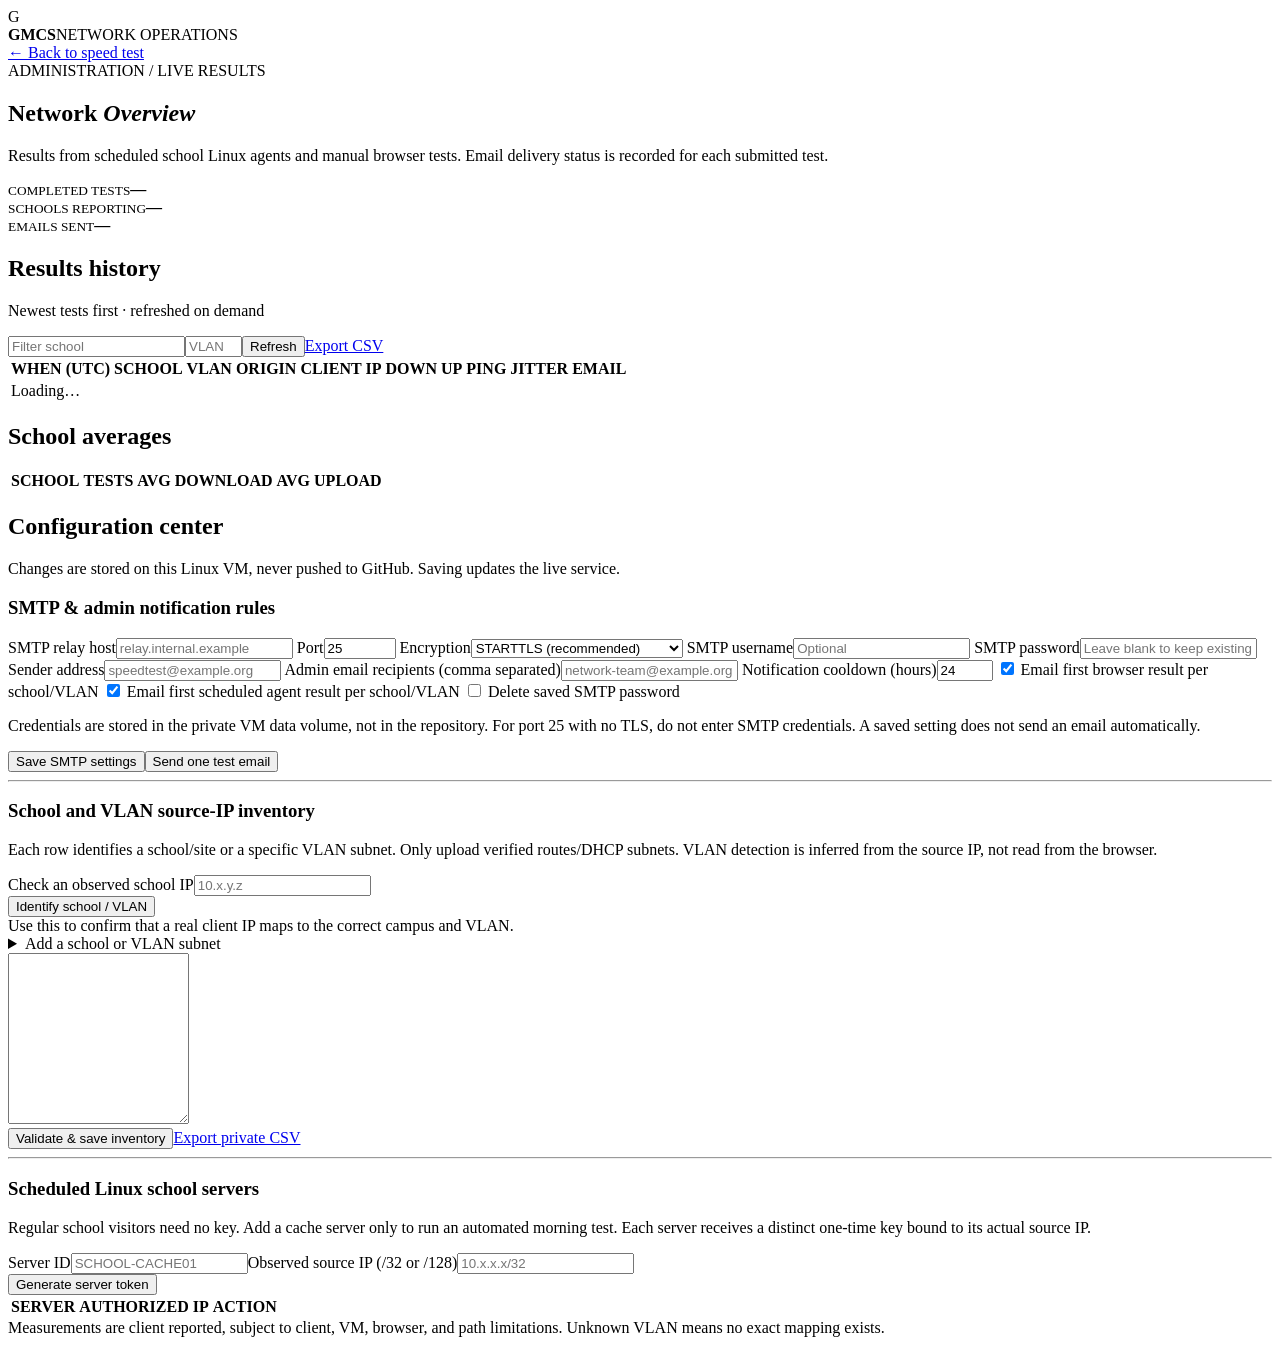
==== app/static/admin.html @ 9af1776b "Release GMCS speed test v4 with Nginx 1.30.6 TLS proxy and mDNS host audits" ====
<!doctype html><html lang="en"><head><meta charset="utf-8"><meta name="viewport" content="width=device-width,initial-scale=1">
<title>Admin | GMCS Inside Speed Test</title><link rel="stylesheet" href="/static/style.css"></head>
<body><main class="shell admin-shell"><header class="topbar"><div class="brand"><div class="mark">G</div><div><strong>GMCS</strong><span>NETWORK OPERATIONS</span></div></div><a href="/" class="quiet-link">← Back to speed test</a></header>
<section class="hero"><div class="eyebrow">ADMINISTRATION / LIVE RESULTS</div><h1>Network <em>Overview</em></h1><p>Results from scheduled school Linux agents and manual browser tests. Email delivery status is recorded for each submitted test.</p></section>
<section class="stats"><div class="panel stat"><small>COMPLETED TESTS</small><strong id="total-tests">—</strong></div><div class="panel stat"><small>SCHOOLS REPORTING</small><strong id="school-count">—</strong></div><div class="panel stat"><small>EMAILS SENT</small><strong id="emails-sent">—</strong></div></section>
<section class="panel table-panel"><div class="section-head"><div><h2>Results history</h2><p>Newest tests first · refreshed on demand</p></div><div class="actions"><input id="school-filter" placeholder="Filter school" aria-label="Filter school"><input id="vlan-filter" placeholder="VLAN" aria-label="Filter VLAN" size="5"><button id="refresh" class="secondary-btn">Refresh</button><a href="/api/admin/export.csv" class="secondary-btn">Export CSV</a></div></div>
<div class="table-scroll"><table><thead><tr><th>WHEN (UTC)</th><th>SCHOOL</th><th>VLAN</th><th>ORIGIN</th><th>CLIENT IP</th><th>DOWN</th><th>UP</th><th>PING</th><th>JITTER</th><th>EMAIL</th></tr></thead><tbody id="rows"><tr><td colspan="10">Loading…</td></tr></tbody></table></div>
<div class="caption" id="admin-status"></div></section>
<section class="panel table-panel"><h2>School averages</h2><div class="table-scroll"><table><thead><tr><th>SCHOOL</th><th>TESTS</th><th>AVG DOWNLOAD</th><th>AVG UPLOAD</th></tr></thead><tbody id="schools"></tbody></table></div></section>
<section class="panel table-panel config-area" id="config-area">
  <div class="section-head"><div><h2>Configuration center</h2><p>Changes are stored on this Linux VM, never pushed to GitHub. Saving updates the live service.</p></div></div>
  <h3>SMTP &amp; admin notification rules</h3>
  <div class="form-grid">
    <label>SMTP relay host<input id="smtp-host" maxlength="253" autocomplete="off" placeholder="relay.internal.example"></label>
    <label>Port<input id="smtp-port" type="number" min="1" max="65535" value="25"></label>
    <label>Encryption<select id="smtp-tls"><option value="starttls">STARTTLS (recommended)</option><option value="ssl">Implicit TLS</option><option value="none">None (trusted private relay only)</option></select></label>
    <label>SMTP username<input id="smtp-user" autocomplete="off" placeholder="Optional"></label>
    <label>SMTP password<input id="smtp-pass" type="password" autocomplete="new-password" placeholder="Leave blank to keep existing"></label>
    <label>Sender address<input id="smtp-from" type="email" placeholder="speedtest@example.org"></label>
    <label class="full-width">Admin email recipients (comma separated)<input id="smtp-to" placeholder="network-team@example.org"></label>
    <label>Notification cooldown (hours)<input id="smtp-hours" type="number" min="1" max="168" step="1" value="24"></label>
    <label class="checkbox-label"><input id="smtp-browser" type="checkbox" checked> Email first browser result per school/VLAN</label>
    <label class="checkbox-label"><input id="smtp-agent" type="checkbox" checked> Email first scheduled agent result per school/VLAN</label>
    <label class="checkbox-label"><input id="smtp-clear-pass" type="checkbox"> Delete saved SMTP password</label>
  </div>
  <p class="caption">Credentials are stored in the private VM data volume, not in the repository. For port 25 with no TLS, do not enter SMTP credentials. A saved setting does not send an email automatically.</p>
  <div class="actions"><button id="save-smtp" class="secondary-btn" type="button">Save SMTP settings</button><button id="test-smtp" class="secondary-btn" type="button">Send one test email</button></div>
  <div id="smtp-status" class="caption" role="status"></div>
  <hr>
  <h3>School and VLAN source-IP inventory</h3>
  <p>Each row identifies a school/site or a specific VLAN subnet. Only upload verified routes/DHCP subnets. VLAN detection is inferred from the source IP, not read from the browser.</p>
  <div class="form-grid">
    <label>Check an observed school IP<input id="lookup-ip" placeholder="10.x.y.z" autocomplete="off"></label>
    <div class="actions action-bottom"><button id="lookup-btn" class="secondary-btn" type="button">Identify school / VLAN</button></div>
  </div>
  <div id="lookup-result" class="caption" role="status">Use this to confirm that a real client IP maps to the correct campus and VLAN.</div>
  <details class="inventory-helper"><summary>Add a school or VLAN subnet</summary>
    <p class="caption">This adds a row to the CSV editor only. Select “Validate &amp; save inventory” afterwards to activate it.</p>
    <div class="form-grid">
      <label>Entry type<select id="mapping-scope"><option value="vlan">VLAN subnet</option><option value="school">School-wide fallback</option></select></label>
      <label>School / site code<input id="mapping-school" maxlength="100" placeholder="LNE"></label>
      <label>VLAN ID (only for VLAN subnet)<input id="mapping-vlan" type="number" min="1" max="4094" placeholder="48"></label>
      <label>Exact CIDR<input id="mapping-cidr" maxlength="49" placeholder="10.x.y.0/24"></label>
      <label>Network label<input id="mapping-label" maxlength="200" placeholder="Staff"></label>
    </div>
    <button id="append-mapping" type="button" class="secondary-btn">Add row to editor</button>
    <div id="append-mapping-status" class="caption" role="status"></div>
  </details>
  <textarea id="network-csv" rows="11" spellcheck="false" aria-label="Private school VLAN CSV inventory"></textarea>
  <div class="actions"><button id="save-networks" class="secondary-btn" type="button">Validate &amp; save inventory</button><a href="/api/admin/config/networks.csv" class="secondary-btn">Export private CSV</a></div>
  <div id="network-status" class="caption" role="status"></div>
  <hr>
  <h3>Scheduled Linux school servers</h3>
  <p>Regular school visitors need no key. Add a cache server only to run an automated morning test. Each server receives a distinct one-time key bound to its actual source IP.</p>
  <div class="form-grid"><label>Server ID<input id="agent-id" placeholder="SCHOOL-CACHE01" maxlength="64"></label><label>Observed source IP (/32 or /128)<input id="agent-cidr" placeholder="10.x.x.x/32"></label></div>
  <div class="actions"><button id="add-agent" class="secondary-btn" type="button">Generate server token</button></div>
  <div id="agent-secret-box" class="agent-secret-box" hidden><strong>Copy now — this token is shown only once.</strong><textarea id="agent-secret" rows="3" readonly></textarea><button id="copy-agent" class="secondary-btn" type="button">Copy token</button></div>
  <div id="agents-status" class="caption" role="status"></div>
  <div class="table-scroll"><table><thead><tr><th>SERVER</th><th>AUTHORIZED IP</th><th>ACTION</th></tr></thead><tbody id="agents-list"></tbody></table></div>
</section>
<footer>Measurements are client reported, subject to client, VM, browser, and path limitations. Unknown VLAN means no exact mapping exists.</footer>
</main><script src="/static/admin.js" defer></script></body></html>
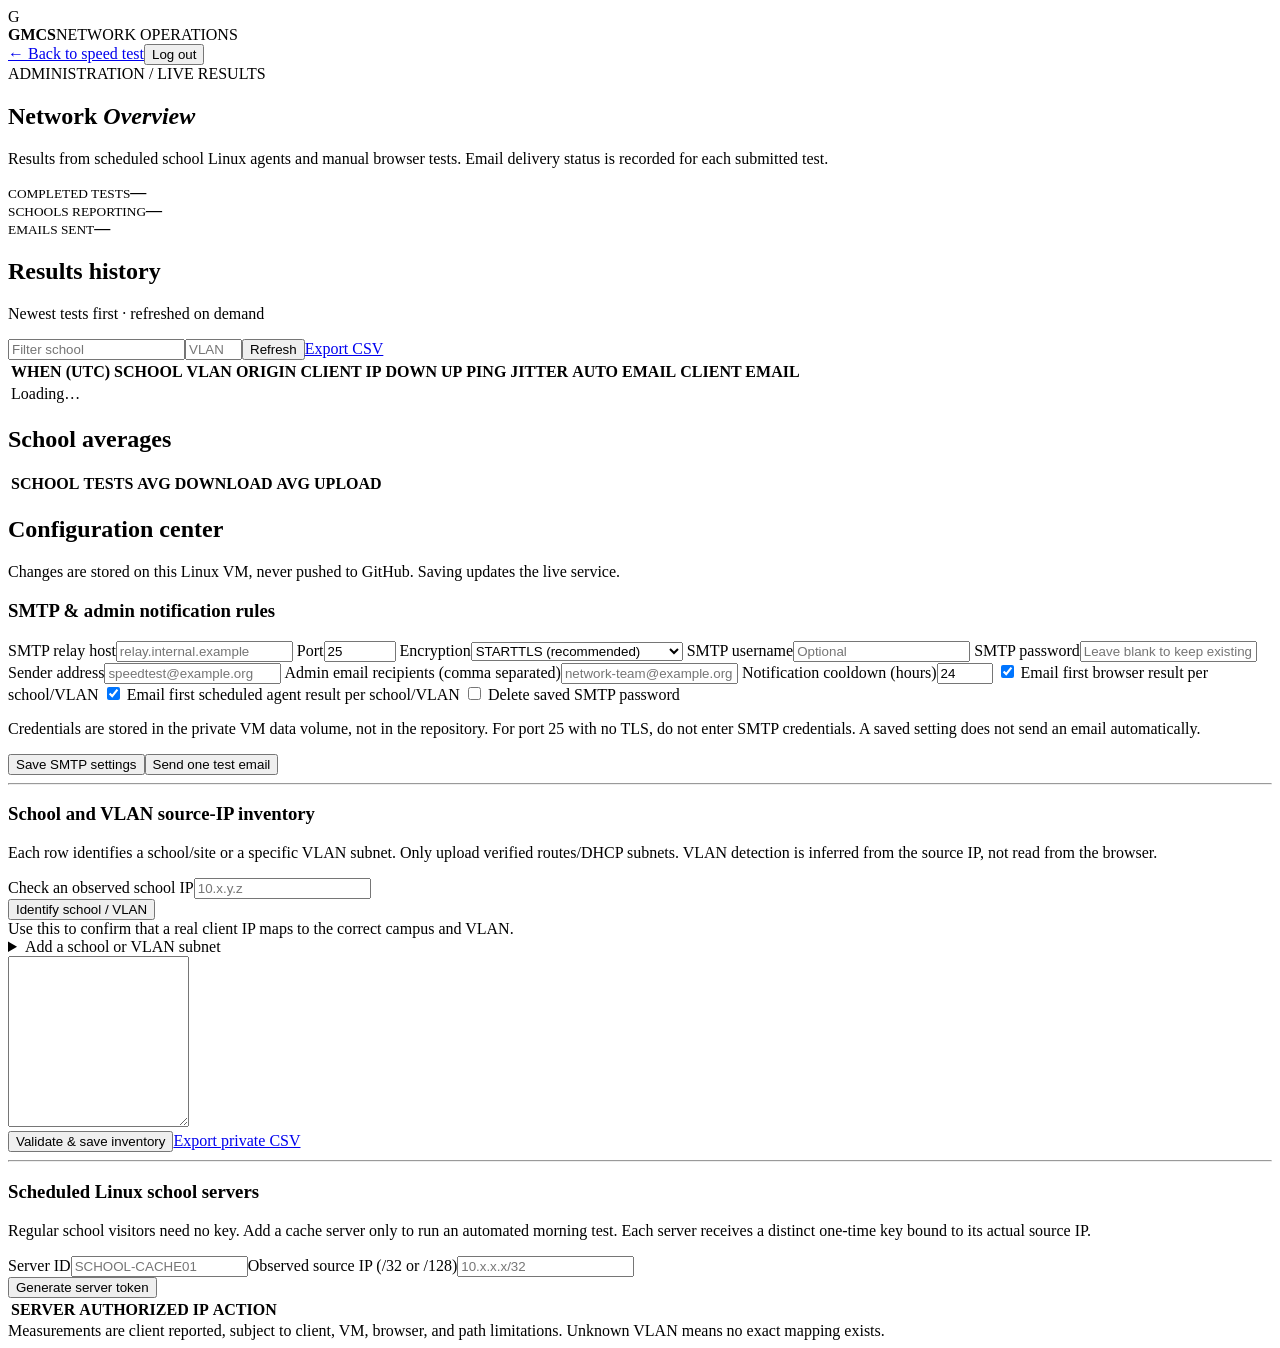
==== commit a6625a13: "feat: GMCS speed-test v5 admin sessions, logout and client email; safe production upgrade" ====
--- a/app/static/admin.html
+++ b/app/static/admin.html
@@ -1,10 +1,10 @@
 <!doctype html><html lang="en"><head><meta charset="utf-8"><meta name="viewport" content="width=device-width,initial-scale=1">
 <title>Admin | GMCS Inside Speed Test</title><link rel="stylesheet" href="/static/style.css"></head>
-<body><main class="shell admin-shell"><header class="topbar"><div class="brand"><div class="mark">G</div><div><strong>GMCS</strong><span>NETWORK OPERATIONS</span></div></div><a href="/" class="quiet-link">← Back to speed test</a></header>
+<body><main class="shell admin-shell"><header class="topbar"><div class="brand"><div class="mark">G</div><div><strong>GMCS</strong><span>NETWORK OPERATIONS</span></div></div><div class="admin-actions"><a href="/" class="quiet-link">← Back to speed test</a><button id="logout" type="button" class="secondary-btn">Log out</button></div></header>
 <section class="hero"><div class="eyebrow">ADMINISTRATION / LIVE RESULTS</div><h1>Network <em>Overview</em></h1><p>Results from scheduled school Linux agents and manual browser tests. Email delivery status is recorded for each submitted test.</p></section>
 <section class="stats"><div class="panel stat"><small>COMPLETED TESTS</small><strong id="total-tests">—</strong></div><div class="panel stat"><small>SCHOOLS REPORTING</small><strong id="school-count">—</strong></div><div class="panel stat"><small>EMAILS SENT</small><strong id="emails-sent">—</strong></div></section>
 <section class="panel table-panel"><div class="section-head"><div><h2>Results history</h2><p>Newest tests first · refreshed on demand</p></div><div class="actions"><input id="school-filter" placeholder="Filter school" aria-label="Filter school"><input id="vlan-filter" placeholder="VLAN" aria-label="Filter VLAN" size="5"><button id="refresh" class="secondary-btn">Refresh</button><a href="/api/admin/export.csv" class="secondary-btn">Export CSV</a></div></div>
-<div class="table-scroll"><table><thead><tr><th>WHEN (UTC)</th><th>SCHOOL</th><th>VLAN</th><th>ORIGIN</th><th>CLIENT IP</th><th>DOWN</th><th>UP</th><th>PING</th><th>JITTER</th><th>EMAIL</th></tr></thead><tbody id="rows"><tr><td colspan="10">Loading…</td></tr></tbody></table></div>
+<div class="table-scroll"><table><thead><tr><th>WHEN (UTC)</th><th>SCHOOL</th><th>VLAN</th><th>ORIGIN</th><th>CLIENT IP</th><th>DOWN</th><th>UP</th><th>PING</th><th>JITTER</th><th>AUTO EMAIL</th><th>CLIENT EMAIL</th></tr></thead><tbody id="rows"><tr><td colspan="11">Loading…</td></tr></tbody></table></div>
 <div class="caption" id="admin-status"></div></section>
 <section class="panel table-panel"><h2>School averages</h2><div class="table-scroll"><table><thead><tr><th>SCHOOL</th><th>TESTS</th><th>AVG DOWNLOAD</th><th>AVG UPLOAD</th></tr></thead><tbody id="schools"></tbody></table></div></section>
 <section class="panel table-panel config-area" id="config-area">
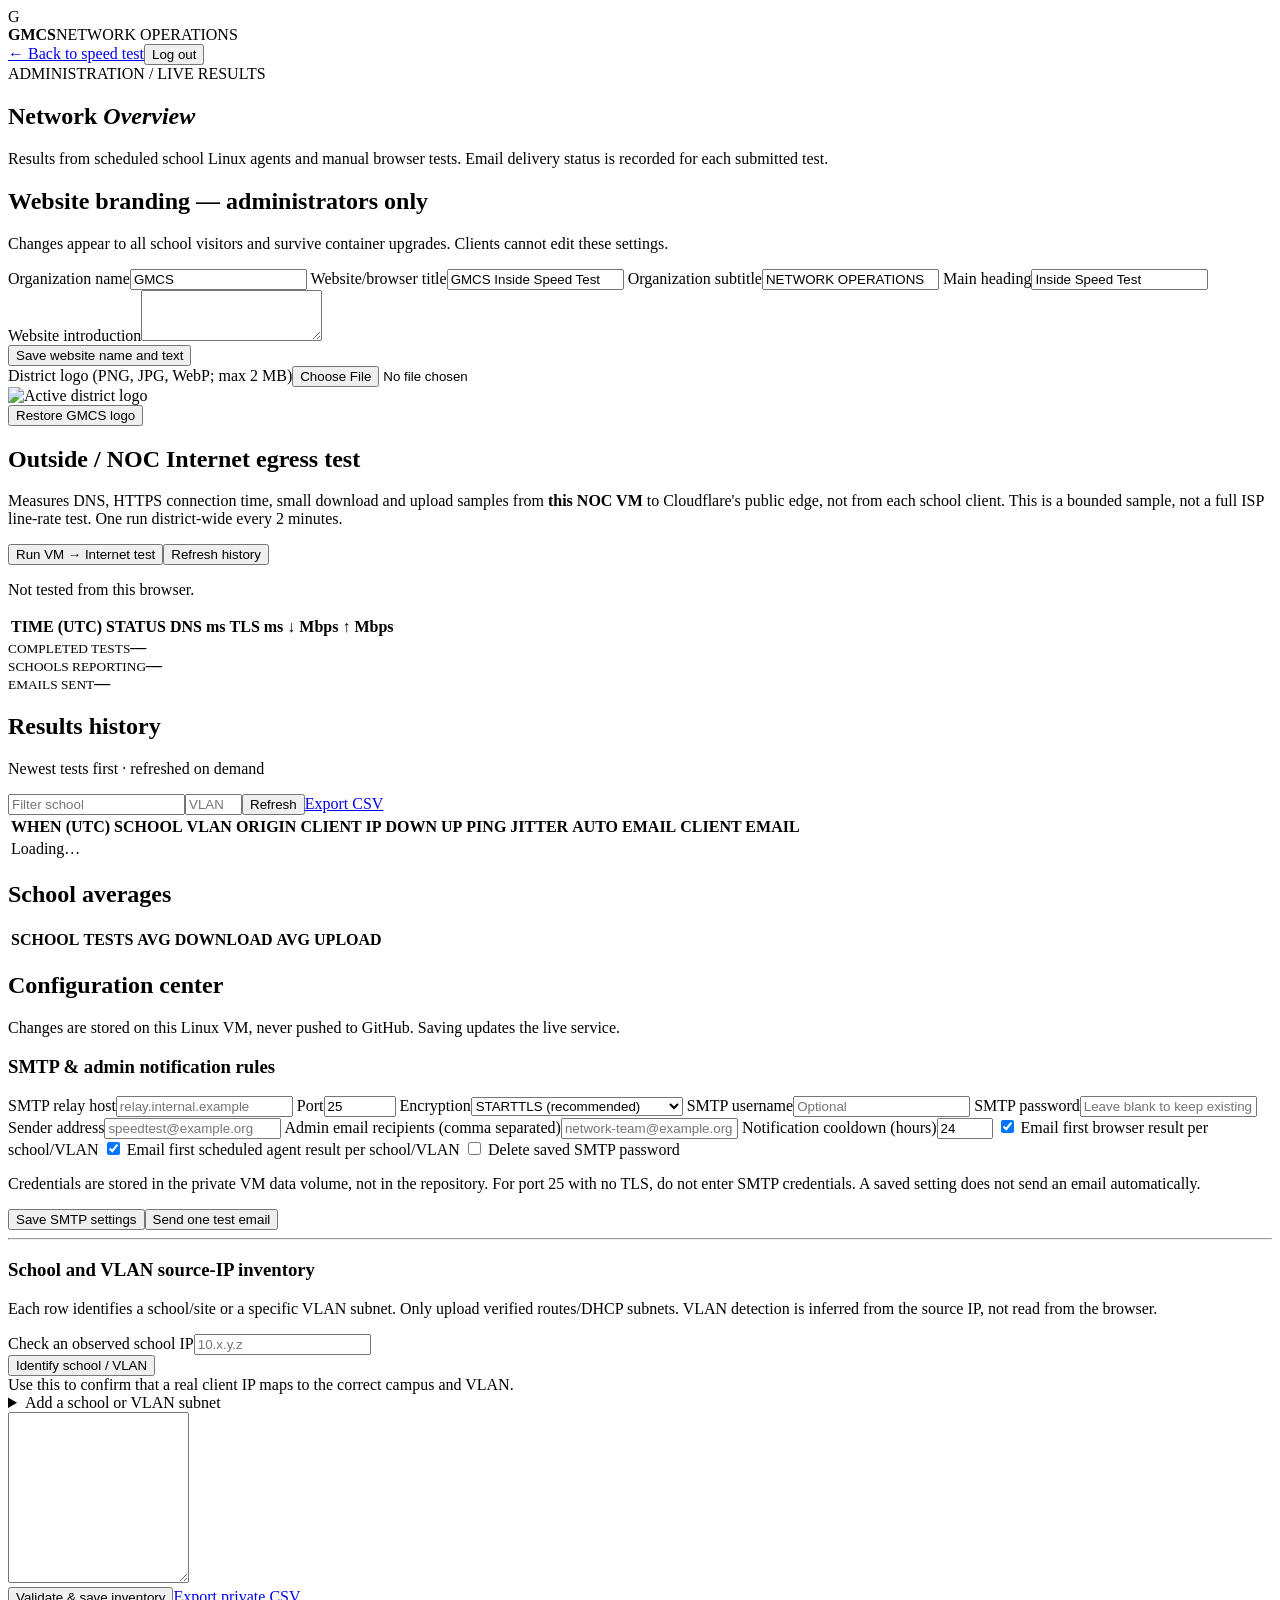
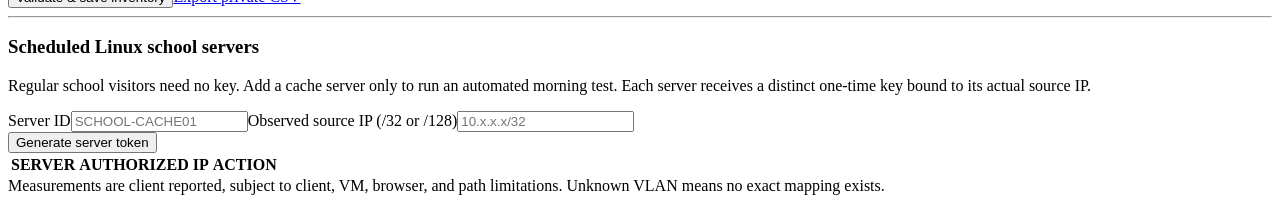
==== commit 5803e128: "feat: admin-only shared branding, device Internet comparison and NOC egress diagnostics" ====
--- a/app/static/admin.html
+++ b/app/static/admin.html
@@ -2,6 +2,25 @@
 <title>Admin | GMCS Inside Speed Test</title><link rel="stylesheet" href="/static/style.css"></head>
 <body><main class="shell admin-shell"><header class="topbar"><div class="brand"><div class="mark">G</div><div><strong>GMCS</strong><span>NETWORK OPERATIONS</span></div></div><div class="admin-actions"><a href="/" class="quiet-link">← Back to speed test</a><button id="logout" type="button" class="secondary-btn">Log out</button></div></header>
 <section class="hero"><div class="eyebrow">ADMINISTRATION / LIVE RESULTS</div><h1>Network <em>Overview</em></h1><p>Results from scheduled school Linux agents and manual browser tests. Email delivery status is recorded for each submitted test.</p></section>
+<section class="panel branding-admin" aria-label="Admin only website personalization">
+  <h2>Website branding — administrators only</h2><p>Changes appear to all school visitors and survive container upgrades. Clients cannot edit these settings.</p>
+  <div class="form-grid"><label>Organization name<input id="brand-org" maxlength="60" value="GMCS"></label>
+  <label>Website/browser title<input id="brand-site" maxlength="90" value="GMCS Inside Speed Test"></label>
+  <label>Organization subtitle<input id="brand-tagline" maxlength="80" value="NETWORK OPERATIONS"></label>
+  <label>Main heading<input id="brand-heading" maxlength="90" value="Inside Speed Test"></label></div>
+  <label>Website introduction<textarea id="brand-description" rows="3" maxlength="320"></textarea></label>
+  <div class="actions"><button id="brand-save" class="secondary-btn" type="button">Save website name and text</button></div>
+  <div class="form-grid"><label>District logo (PNG, JPG, WebP; max 2 MB)<input id="brand-upload" type="file" accept="image/png,image/jpeg,image/webp"></label>
+  <div><img id="brand-preview" src="/api/branding/logo" alt="Active district logo" class="brand-preview"><div class="actions"><button id="brand-reset" class="secondary-btn" type="button">Restore GMCS logo</button></div></div></div>
+  <p class="caption" id="branding-status" role="status"></p>
+</section>
+<section class="panel" aria-label="NOC Internet egress diagnostics">
+  <h2>Outside / NOC Internet egress test</h2>
+  <p>Measures DNS, HTTPS connection time, small download and upload samples from <strong>this NOC VM</strong> to Cloudflare's public edge, not from each school client. This is a bounded sample, not a full ISP line-rate test. One run district-wide every 2 minutes.</p>
+  <div class="actions"><button id="egress-run" class="secondary-btn" type="button">Run VM → Internet test</button><button id="egress-refresh" class="secondary-btn" type="button">Refresh history</button></div>
+  <p id="egress-result" class="caption" role="status">Not tested from this browser.</p>
+  <div class="table-scroll"><table><thead><tr><th>TIME (UTC)</th><th>STATUS</th><th>DNS ms</th><th>TLS ms</th><th>↓ Mbps</th><th>↑ Mbps</th></tr></thead><tbody id="egress-rows"></tbody></table></div>
+</section>
 <section class="stats"><div class="panel stat"><small>COMPLETED TESTS</small><strong id="total-tests">—</strong></div><div class="panel stat"><small>SCHOOLS REPORTING</small><strong id="school-count">—</strong></div><div class="panel stat"><small>EMAILS SENT</small><strong id="emails-sent">—</strong></div></section>
 <section class="panel table-panel"><div class="section-head"><div><h2>Results history</h2><p>Newest tests first · refreshed on demand</p></div><div class="actions"><input id="school-filter" placeholder="Filter school" aria-label="Filter school"><input id="vlan-filter" placeholder="VLAN" aria-label="Filter VLAN" size="5"><button id="refresh" class="secondary-btn">Refresh</button><a href="/api/admin/export.csv" class="secondary-btn">Export CSV</a></div></div>
 <div class="table-scroll"><table><thead><tr><th>WHEN (UTC)</th><th>SCHOOL</th><th>VLAN</th><th>ORIGIN</th><th>CLIENT IP</th><th>DOWN</th><th>UP</th><th>PING</th><th>JITTER</th><th>AUTO EMAIL</th><th>CLIENT EMAIL</th></tr></thead><tbody id="rows"><tr><td colspan="11">Loading…</td></tr></tbody></table></div>
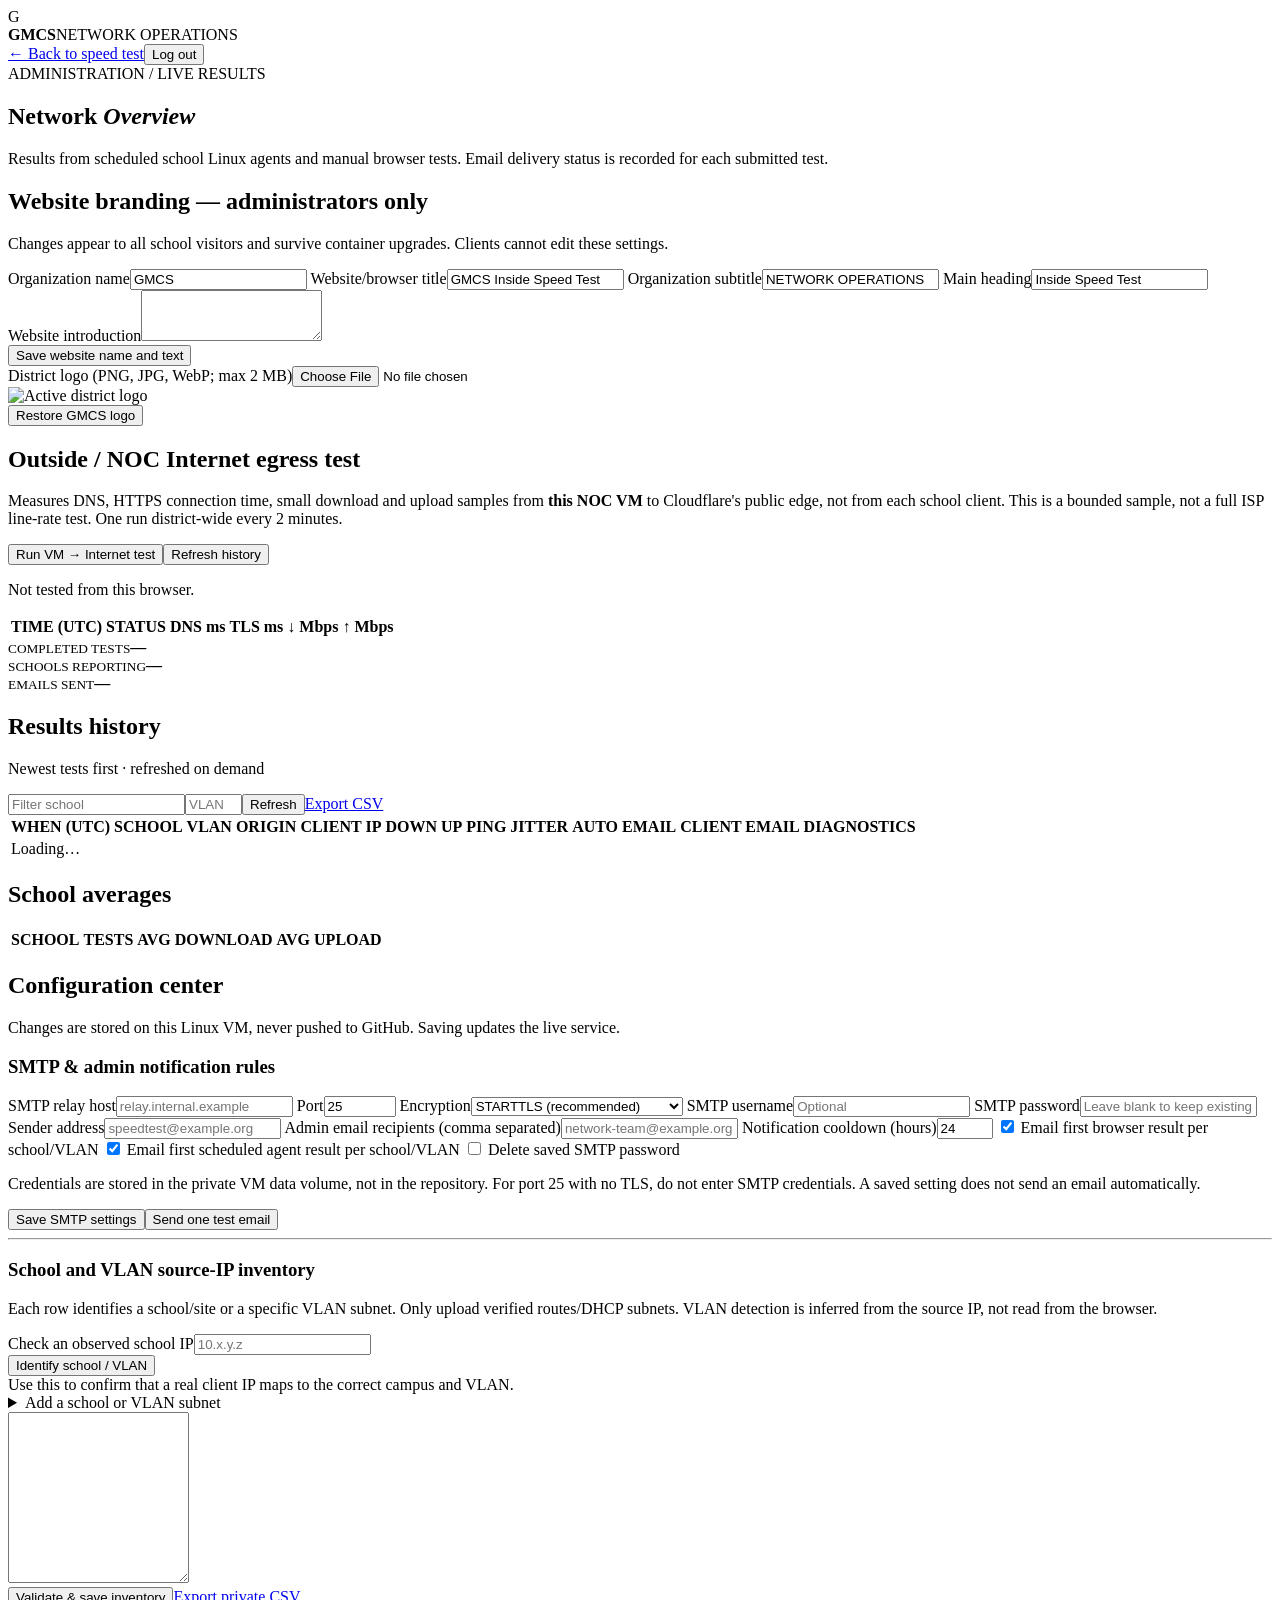
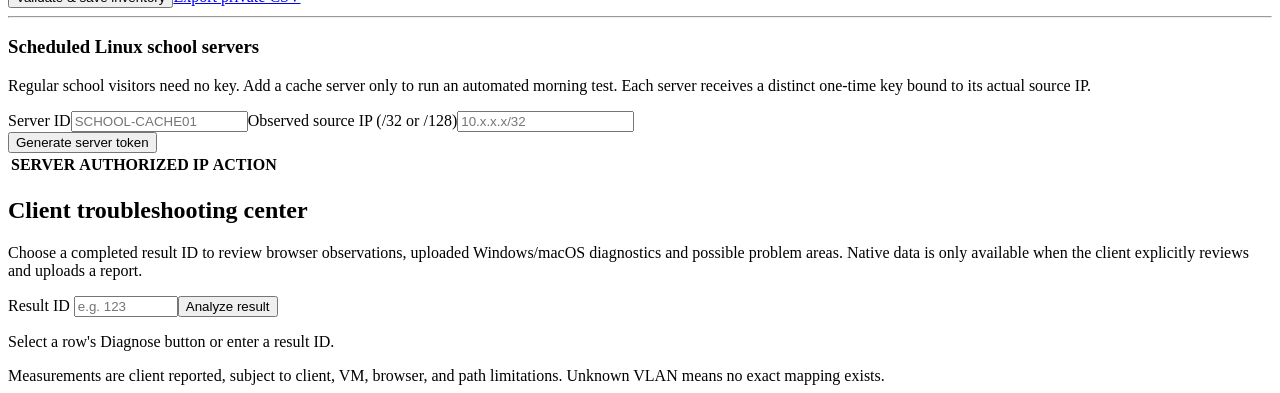
==== commit 2467ddfc: "feat: consent-based client network diagnostics and admin per-result triage" ====
--- a/app/static/admin.html
+++ b/app/static/admin.html
@@ -23,7 +23,7 @@
 </section>
 <section class="stats"><div class="panel stat"><small>COMPLETED TESTS</small><strong id="total-tests">—</strong></div><div class="panel stat"><small>SCHOOLS REPORTING</small><strong id="school-count">—</strong></div><div class="panel stat"><small>EMAILS SENT</small><strong id="emails-sent">—</strong></div></section>
 <section class="panel table-panel"><div class="section-head"><div><h2>Results history</h2><p>Newest tests first · refreshed on demand</p></div><div class="actions"><input id="school-filter" placeholder="Filter school" aria-label="Filter school"><input id="vlan-filter" placeholder="VLAN" aria-label="Filter VLAN" size="5"><button id="refresh" class="secondary-btn">Refresh</button><a href="/api/admin/export.csv" class="secondary-btn">Export CSV</a></div></div>
-<div class="table-scroll"><table><thead><tr><th>WHEN (UTC)</th><th>SCHOOL</th><th>VLAN</th><th>ORIGIN</th><th>CLIENT IP</th><th>DOWN</th><th>UP</th><th>PING</th><th>JITTER</th><th>AUTO EMAIL</th><th>CLIENT EMAIL</th></tr></thead><tbody id="rows"><tr><td colspan="11">Loading…</td></tr></tbody></table></div>
+<div class="table-scroll"><table><thead><tr><th>WHEN (UTC)</th><th>SCHOOL</th><th>VLAN</th><th>ORIGIN</th><th>CLIENT IP</th><th>DOWN</th><th>UP</th><th>PING</th><th>JITTER</th><th>AUTO EMAIL</th><th>CLIENT EMAIL</th><th>DIAGNOSTICS</th></tr></thead><tbody id="rows"><tr><td colspan="12">Loading…</td></tr></tbody></table></div>
 <div class="caption" id="admin-status"></div></section>
 <section class="panel table-panel"><h2>School averages</h2><div class="table-scroll"><table><thead><tr><th>SCHOOL</th><th>TESTS</th><th>AVG DOWNLOAD</th><th>AVG UPLOAD</th></tr></thead><tbody id="schools"></tbody></table></div></section>
 <section class="panel table-panel config-area" id="config-area">
@@ -77,5 +77,16 @@
   <div id="agents-status" class="caption" role="status"></div>
   <div class="table-scroll"><table><thead><tr><th>SERVER</th><th>AUTHORIZED IP</th><th>ACTION</th></tr></thead><tbody id="agents-list"></tbody></table></div>
 </section>
+<section class="panel" id="diagnostics-panel" aria-label="Client troubleshooting and interpretation">
+  <h2>Client troubleshooting center</h2>
+  <p>Choose a completed result ID to review browser observations, uploaded Windows/macOS diagnostics and possible problem areas. Native data is only available when the client explicitly reviews and uploads a report.</p>
+  <div class="actions"><label>Result ID <input id="diag-result-id" type="number" min="1" max="999999999" placeholder="e.g. 123"></label><button id="diag-open" class="secondary-btn" type="button">Analyze result</button></div>
+  <p id="diag-status" class="caption" role="status">Select a row's Diagnose button or enter a result ID.</p>
+  <div id="diag-summary" class="diag-report" hidden>
+    <h3>Evidence &amp; suggested next checks</h3><div id="diag-context"></div><div id="diag-findings"></div>
+    <h3>Browser/network context</h3><pre id="diag-browser" class="diag-output"></pre>
+    <details><summary>Reviewed client command output (sensitive network details)</summary><div id="diag-native"></div></details>
+  </div>
+</section>
 <footer>Measurements are client reported, subject to client, VM, browser, and path limitations. Unknown VLAN means no exact mapping exists.</footer>
 </main><script src="/static/admin.js" defer></script></body></html>
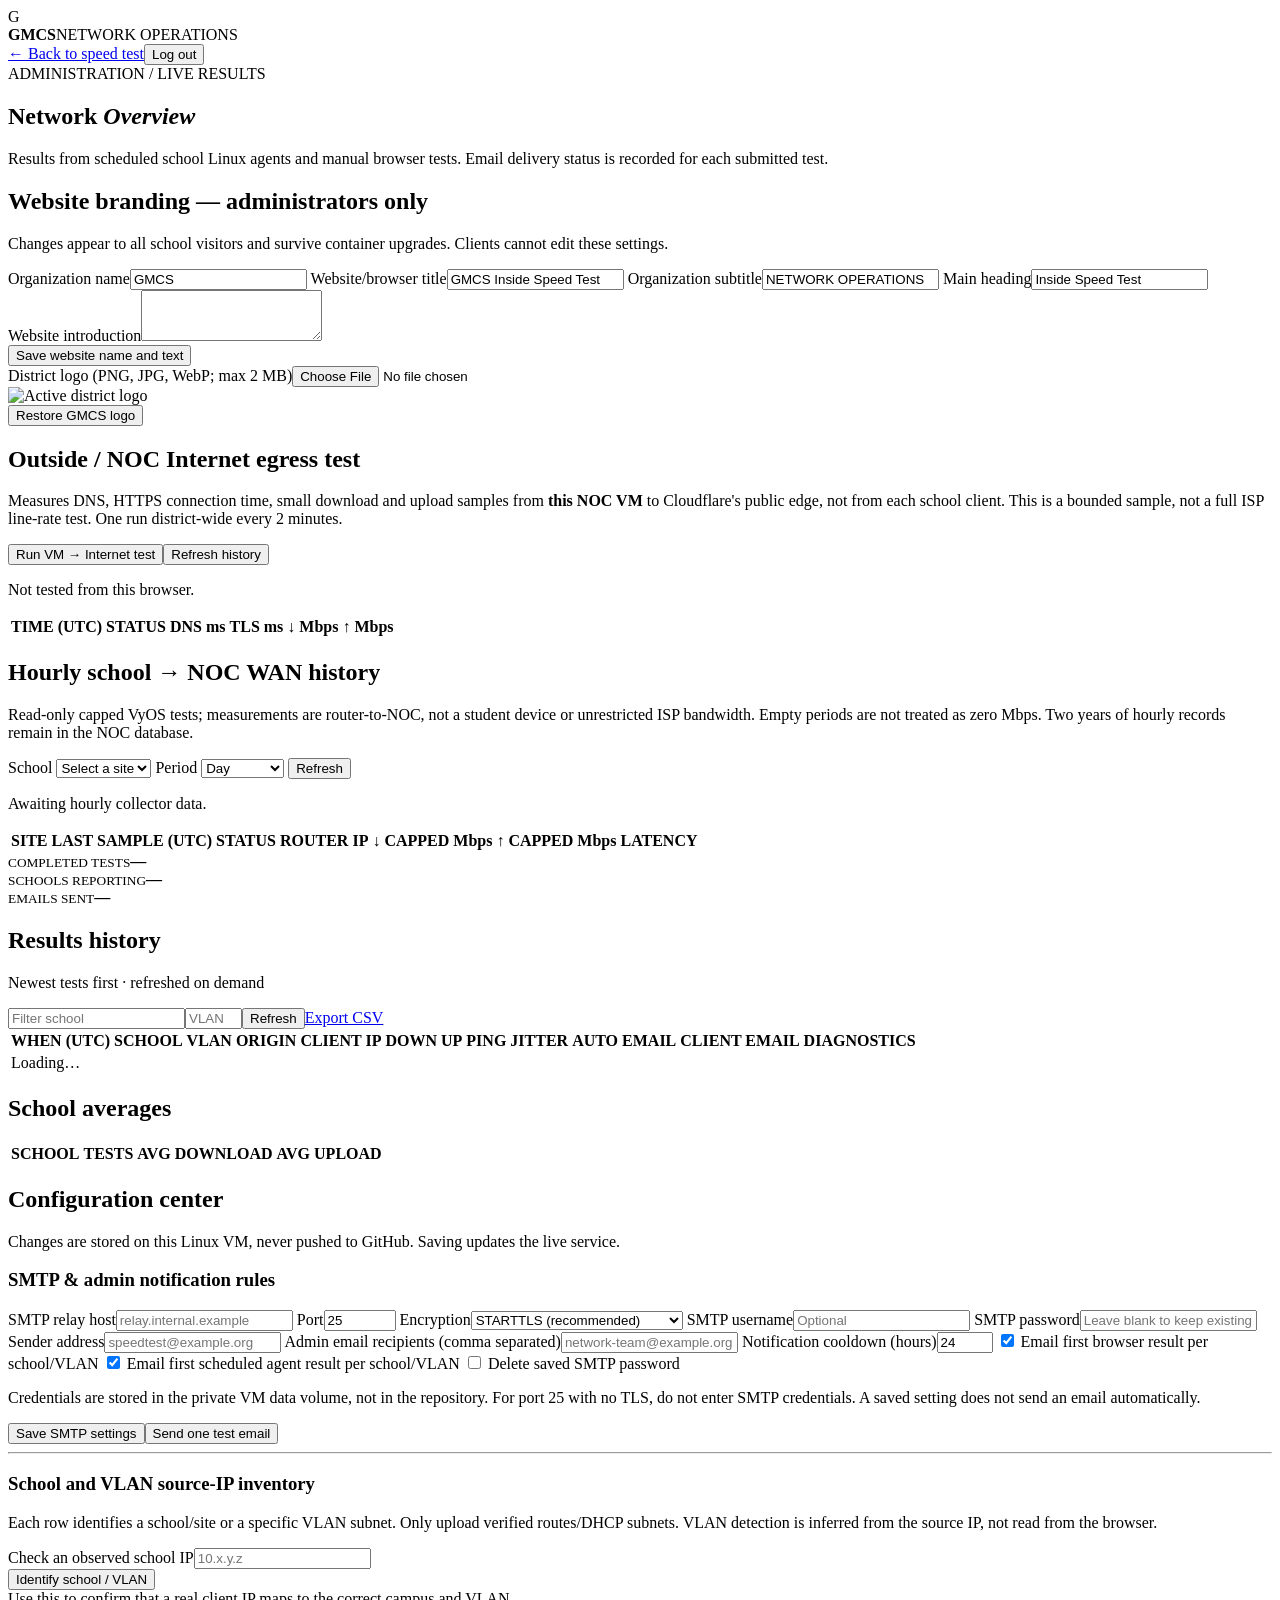
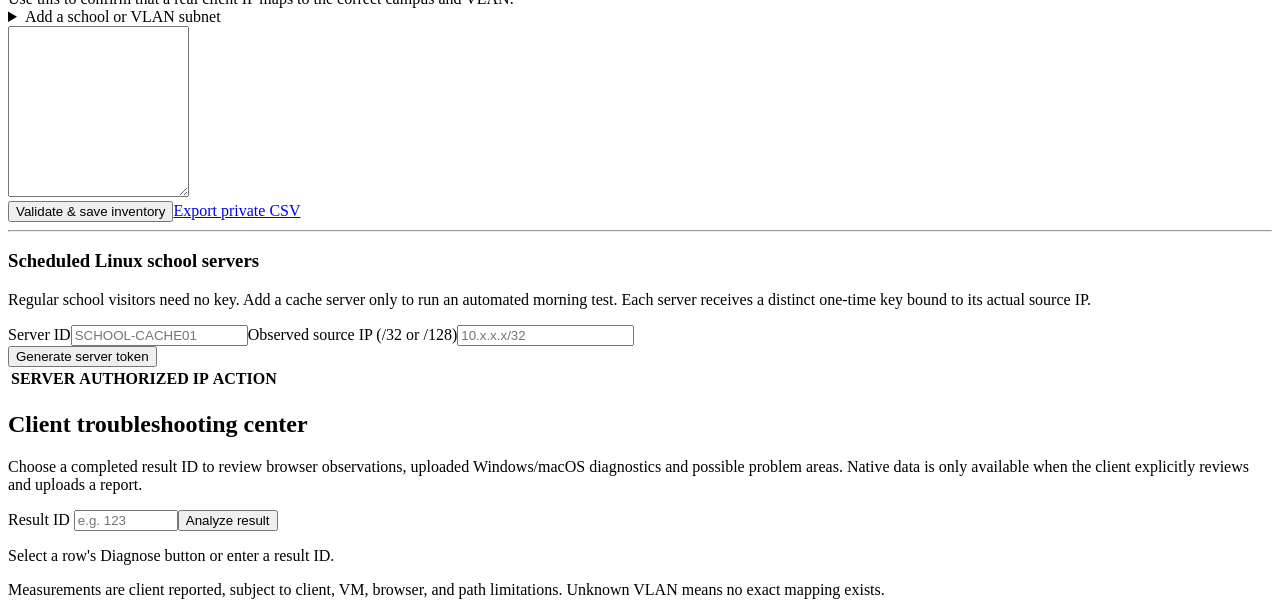
==== commit c23d50c0: "feat: v8 opt-in diagnostics and v9 hourly VyOS WAN history with LibreNMS graphs" ====
--- a/app/static/admin.html
+++ b/app/static/admin.html
@@ -20,6 +20,18 @@
   <div class="actions"><button id="egress-run" class="secondary-btn" type="button">Run VM → Internet test</button><button id="egress-refresh" class="secondary-btn" type="button">Refresh history</button></div>
   <p id="egress-result" class="caption" role="status">Not tested from this browser.</p>
   <div class="table-scroll"><table><thead><tr><th>TIME (UTC)</th><th>STATUS</th><th>DNS ms</th><th>TLS ms</th><th>↓ Mbps</th><th>↑ Mbps</th></tr></thead><tbody id="egress-rows"></tbody></table></div>
+</section>
+<section class="panel" aria-label="Hourly school WAN history">
+  <h2>Hourly school → NOC WAN history</h2>
+  <p>Read-only capped VyOS tests; measurements are router-to-NOC, not a student device or unrestricted ISP bandwidth. Empty periods are not treated as zero Mbps. Two years of hourly records remain in the NOC database.</p>
+  <div class="actions">
+   <label>School <select id="router-school"><option value="">Select a site</option></select></label>
+   <label>Period <select id="router-range"><option value="6h">6 hours</option><option value="day" selected>Day</option><option value="week">Week</option><option value="month">Month</option><option value="year">Year</option><option value="2years">Two years</option></select></label>
+   <button class="secondary-btn" id="router-refresh" type="button">Refresh</button>
+  </div>
+  <p class="caption" id="router-status" role="status">Awaiting hourly collector data.</p>
+  <div id="router-graph" class="router-graph" role="img" aria-label="School router upload and download throughput over time"></div>
+  <div class="table-scroll"><table><thead><tr><th>SITE</th><th>LAST SAMPLE (UTC)</th><th>STATUS</th><th>ROUTER IP</th><th>↓ CAPPED Mbps</th><th>↑ CAPPED Mbps</th><th>LATENCY</th></tr></thead><tbody id="router-rows"></tbody></table></div>
 </section>
 <section class="stats"><div class="panel stat"><small>COMPLETED TESTS</small><strong id="total-tests">—</strong></div><div class="panel stat"><small>SCHOOLS REPORTING</small><strong id="school-count">—</strong></div><div class="panel stat"><small>EMAILS SENT</small><strong id="emails-sent">—</strong></div></section>
 <section class="panel table-panel"><div class="section-head"><div><h2>Results history</h2><p>Newest tests first · refreshed on demand</p></div><div class="actions"><input id="school-filter" placeholder="Filter school" aria-label="Filter school"><input id="vlan-filter" placeholder="VLAN" aria-label="Filter VLAN" size="5"><button id="refresh" class="secondary-btn">Refresh</button><a href="/api/admin/export.csv" class="secondary-btn">Export CSV</a></div></div>
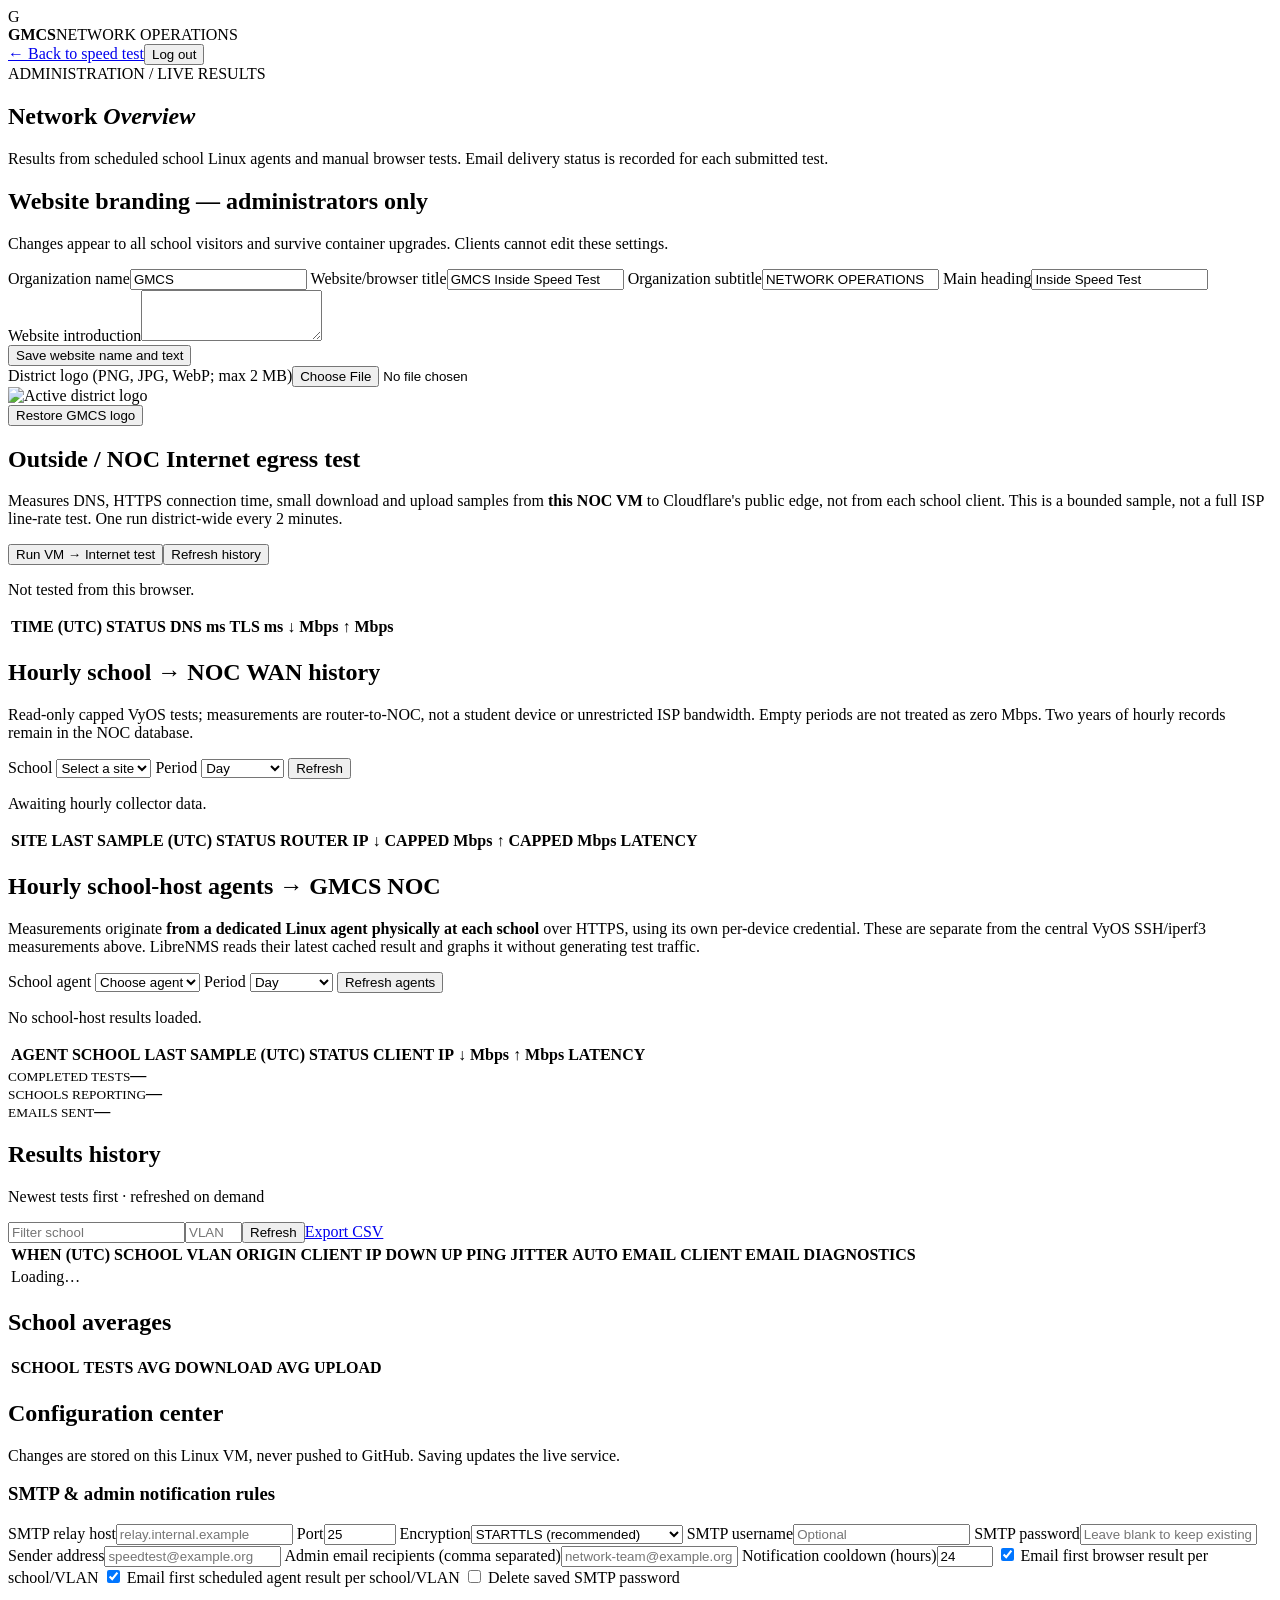
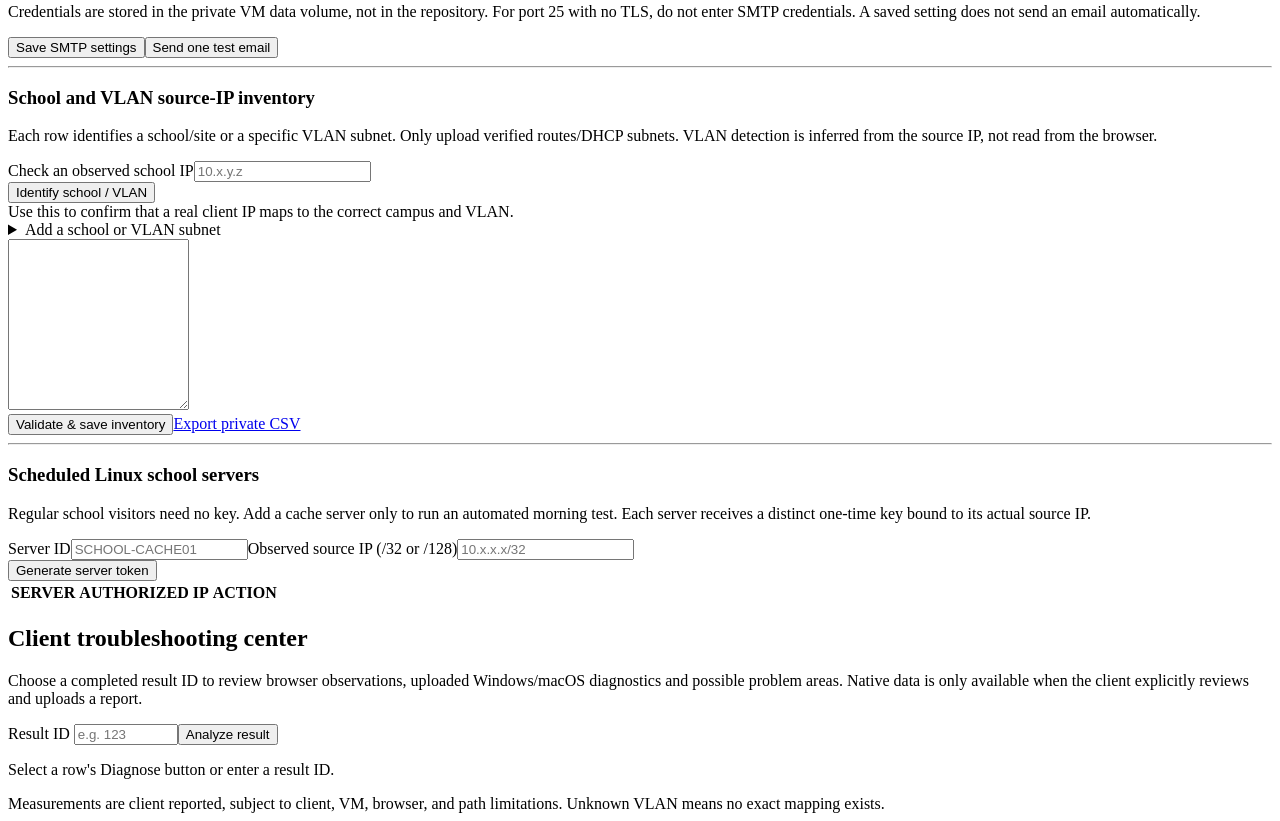
==== commit 654cfd9a: "feat: independent hourly school-host agents and separate LibreNMS historical graphs" ====
--- a/app/static/admin.html
+++ b/app/static/admin.html
@@ -32,6 +32,18 @@
   <p class="caption" id="router-status" role="status">Awaiting hourly collector data.</p>
   <div id="router-graph" class="router-graph" role="img" aria-label="School router upload and download throughput over time"></div>
   <div class="table-scroll"><table><thead><tr><th>SITE</th><th>LAST SAMPLE (UTC)</th><th>STATUS</th><th>ROUTER IP</th><th>↓ CAPPED Mbps</th><th>↑ CAPPED Mbps</th><th>LATENCY</th></tr></thead><tbody id="router-rows"></tbody></table></div>
+</section>
+<section class="panel" aria-label="Independent hourly school-agent measurements">
+  <h2>Hourly school-host agents → GMCS NOC</h2>
+  <p>Measurements originate <strong>from a dedicated Linux agent physically at each school</strong> over HTTPS, using its own per-device credential. These are separate from the central VyOS SSH/iperf3 measurements above. LibreNMS reads their latest cached result and graphs it without generating test traffic.</p>
+  <div class="actions">
+    <label>School agent <select id="school-agent-select"><option value="">Choose agent</option></select></label>
+    <label>Period <select id="school-agent-period"><option value="6h">6 hours</option><option value="day" selected>Day</option><option value="week">Week</option><option value="month">Month</option><option value="year">Year</option><option value="2years">Two years</option></select></label>
+    <button class="secondary-btn" id="school-agent-refresh" type="button">Refresh agents</button>
+  </div>
+  <p class="caption" id="school-agent-status" role="status">No school-host results loaded.</p>
+  <div id="school-agent-graph" class="router-graph" role="img" aria-label="School device HTTPS throughput history"></div>
+  <div class="table-scroll"><table><thead><tr><th>AGENT</th><th>SCHOOL</th><th>LAST SAMPLE (UTC)</th><th>STATUS</th><th>CLIENT IP</th><th>↓ Mbps</th><th>↑ Mbps</th><th>LATENCY</th></tr></thead><tbody id="school-agent-rows"></tbody></table></div>
 </section>
 <section class="stats"><div class="panel stat"><small>COMPLETED TESTS</small><strong id="total-tests">—</strong></div><div class="panel stat"><small>SCHOOLS REPORTING</small><strong id="school-count">—</strong></div><div class="panel stat"><small>EMAILS SENT</small><strong id="emails-sent">—</strong></div></section>
 <section class="panel table-panel"><div class="section-head"><div><h2>Results history</h2><p>Newest tests first · refreshed on demand</p></div><div class="actions"><input id="school-filter" placeholder="Filter school" aria-label="Filter school"><input id="vlan-filter" placeholder="VLAN" aria-label="Filter VLAN" size="5"><button id="refresh" class="secondary-btn">Refresh</button><a href="/api/admin/export.csv" class="secondary-btn">Export CSV</a></div></div>
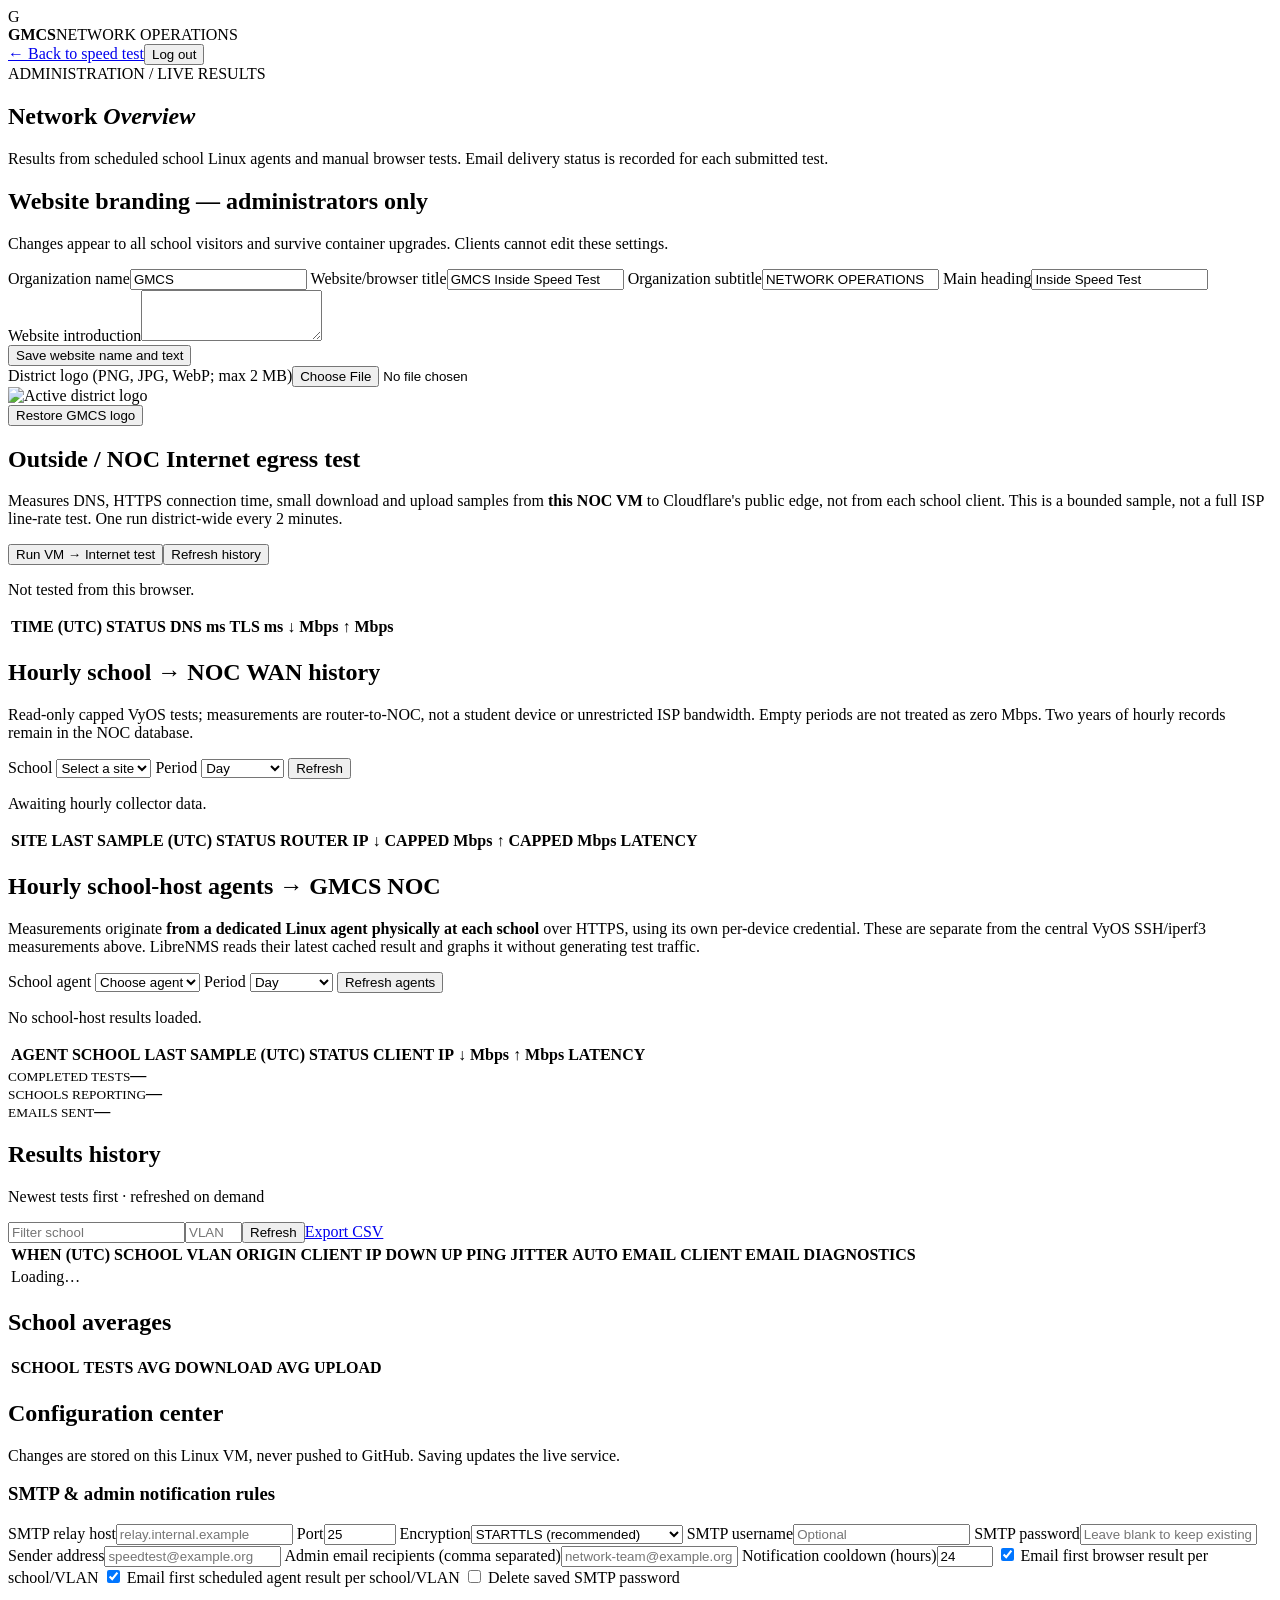
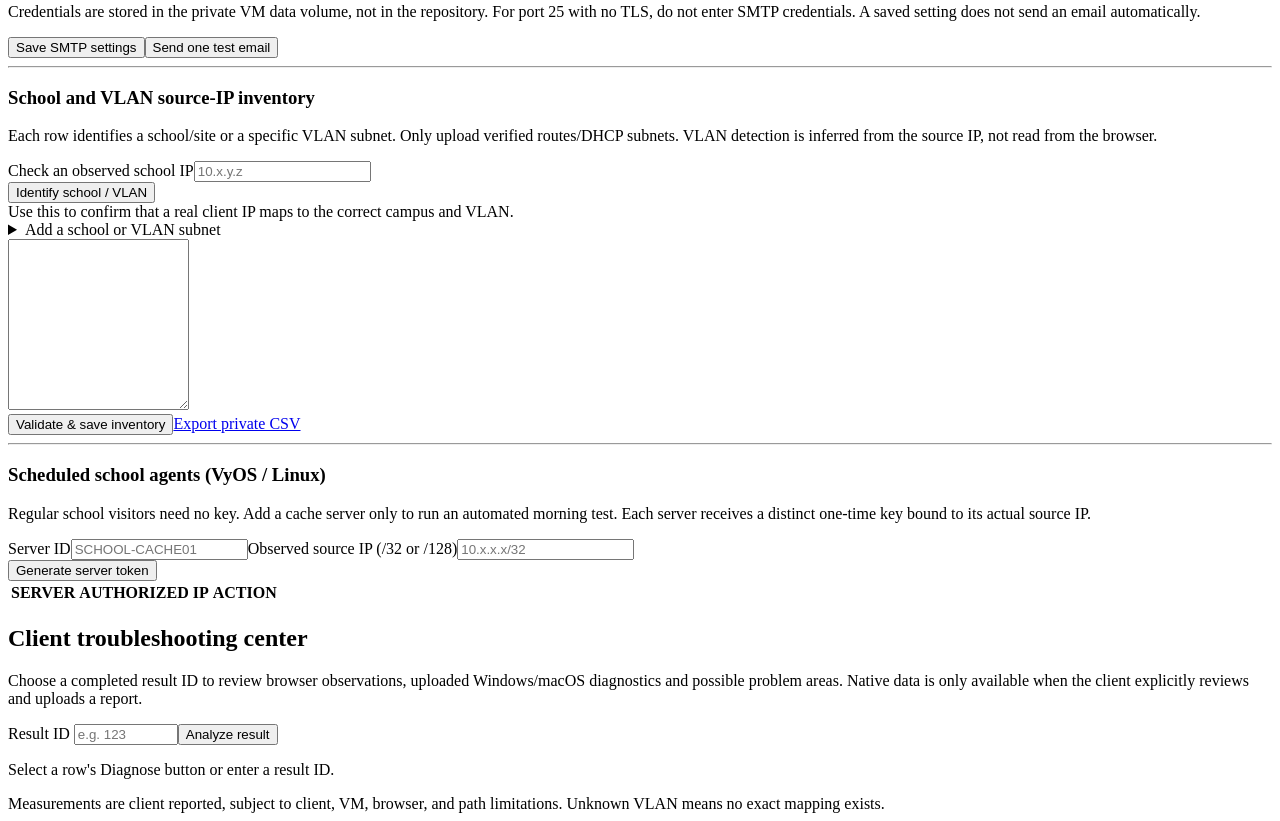
==== commit 8faf1dd0: "feat: school-side VyOS hourly HTTPS agent, LibreNMS router service graphs and verified perfdata" ====
--- a/app/static/admin.html
+++ b/app/static/admin.html
@@ -93,7 +93,7 @@
   <div class="actions"><button id="save-networks" class="secondary-btn" type="button">Validate &amp; save inventory</button><a href="/api/admin/config/networks.csv" class="secondary-btn">Export private CSV</a></div>
   <div id="network-status" class="caption" role="status"></div>
   <hr>
-  <h3>Scheduled Linux school servers</h3>
+  <h3>Scheduled school agents (VyOS / Linux)</h3>
   <p>Regular school visitors need no key. Add a cache server only to run an automated morning test. Each server receives a distinct one-time key bound to its actual source IP.</p>
   <div class="form-grid"><label>Server ID<input id="agent-id" placeholder="SCHOOL-CACHE01" maxlength="64"></label><label>Observed source IP (/32 or /128)<input id="agent-cidr" placeholder="10.x.x.x/32"></label></div>
   <div class="actions"><button id="add-agent" class="secondary-btn" type="button">Generate server token</button></div>
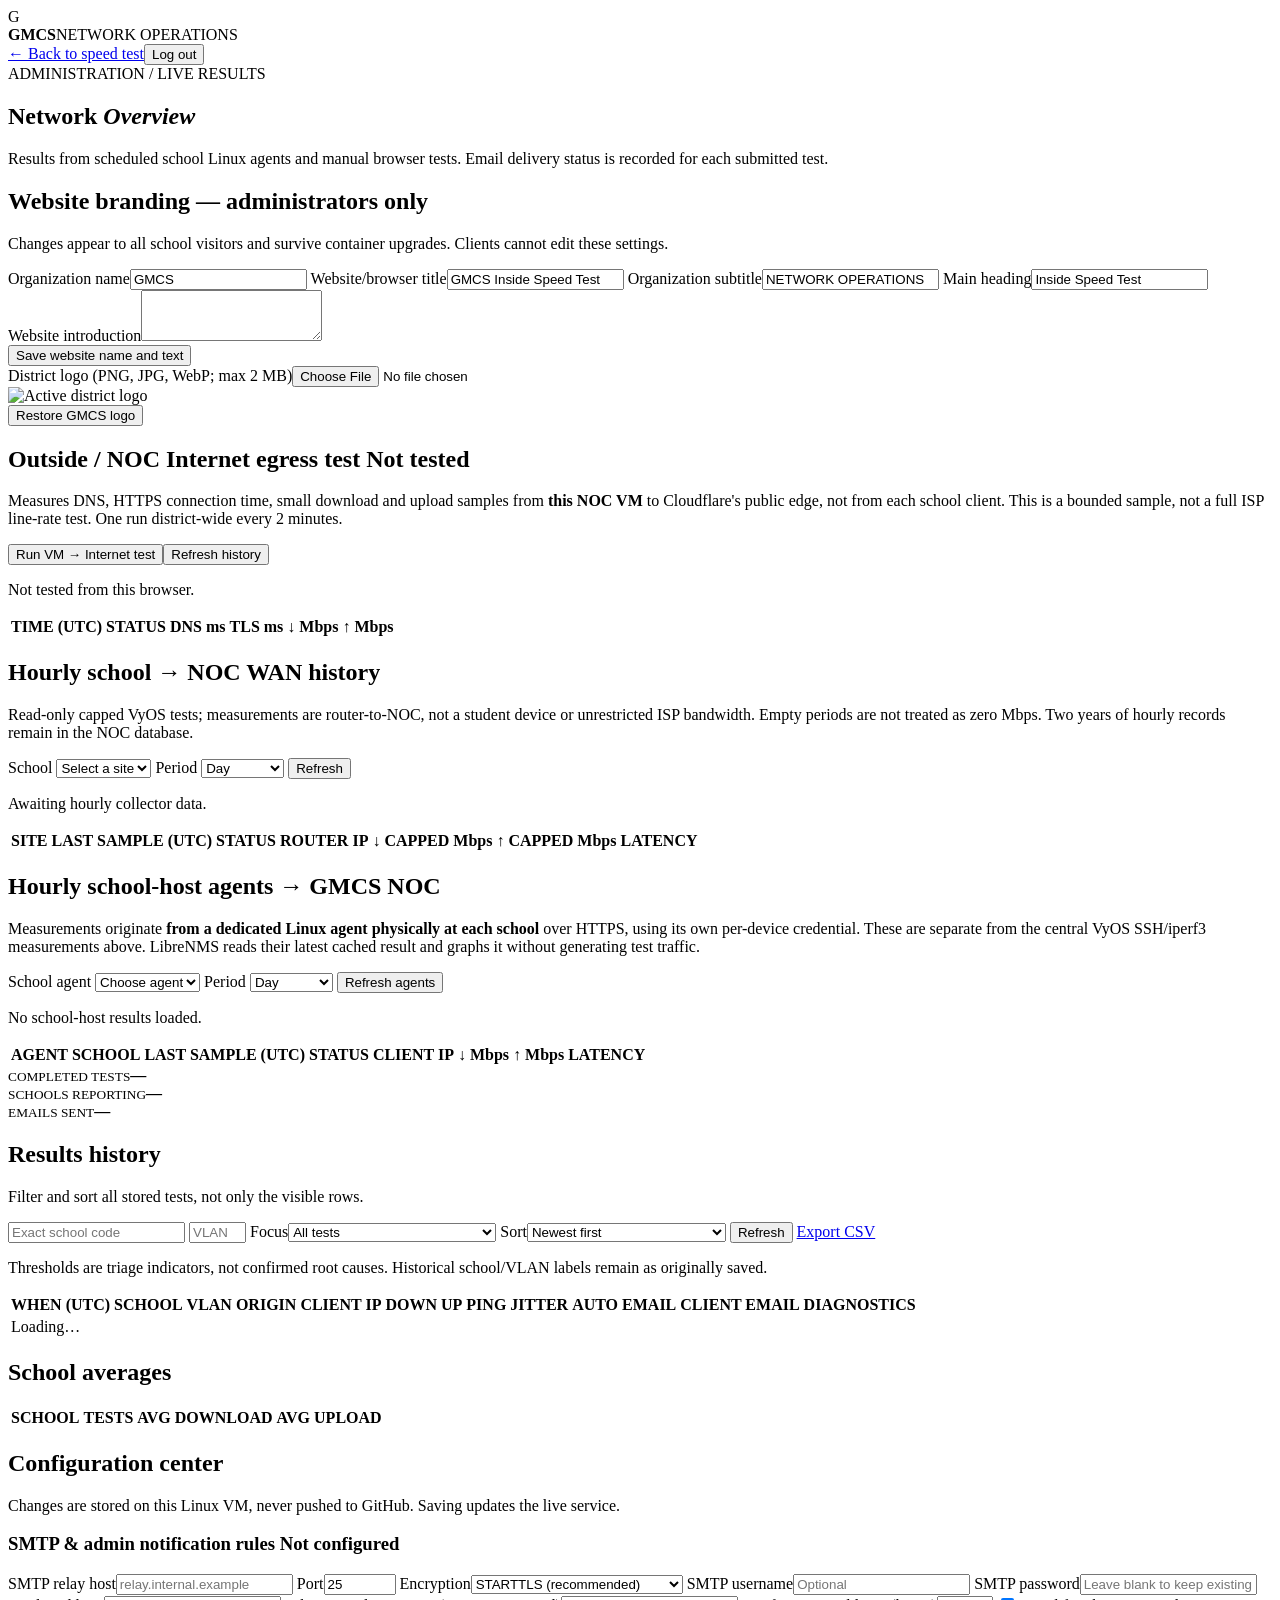
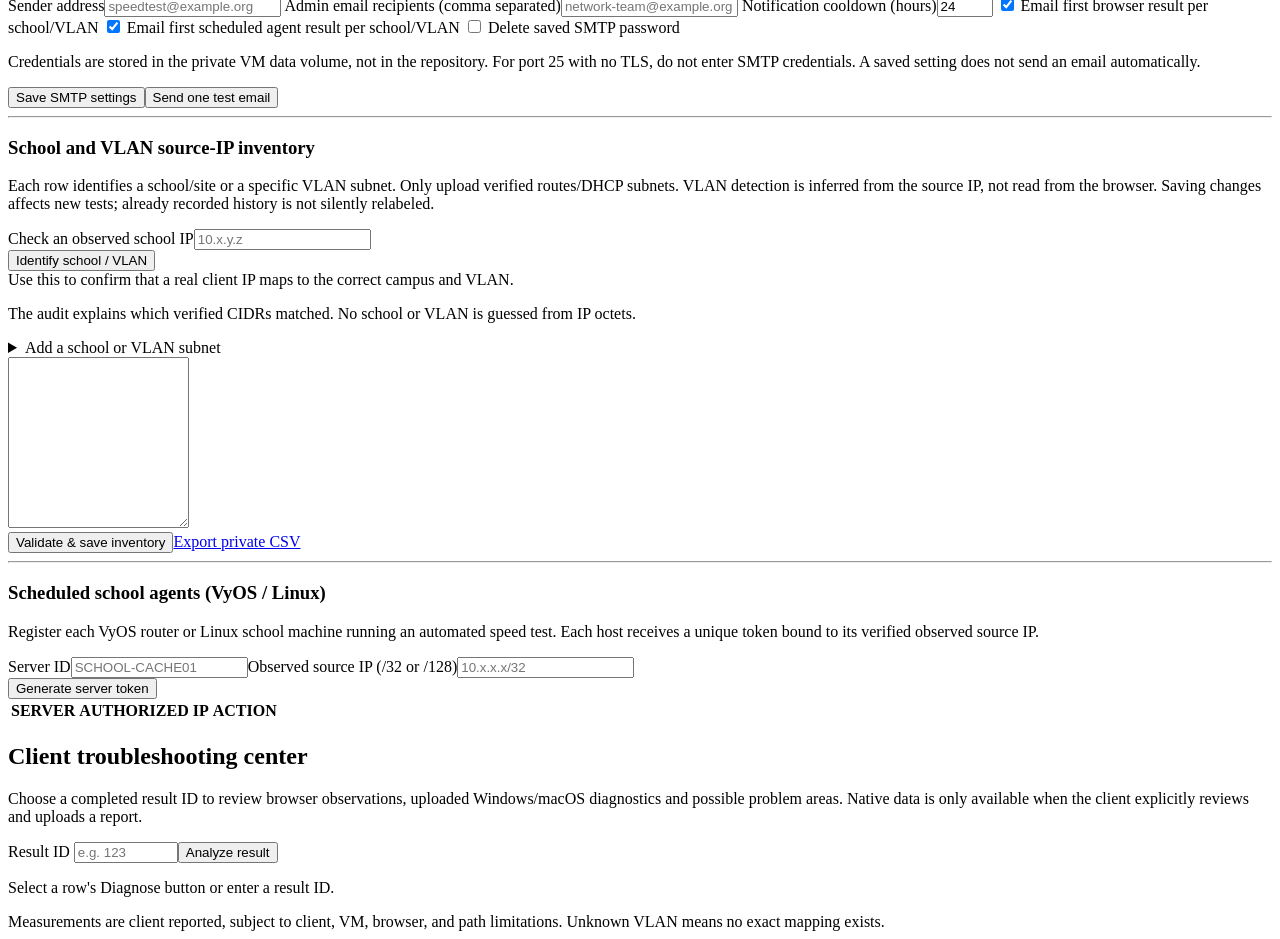
==== commit 4701a737: "feat(admin): mapping audit and results triage controls" ====
--- a/app/static/admin.html
+++ b/app/static/admin.html
@@ -15,7 +15,7 @@
   <p class="caption" id="branding-status" role="status"></p>
 </section>
 <section class="panel" aria-label="NOC Internet egress diagnostics">
-  <h2>Outside / NOC Internet egress test</h2>
+  <h2>Outside / NOC Internet egress test <span id="egress-badge" class="health-mark" data-state="unknown" role="status">Not tested</span></h2>
   <p>Measures DNS, HTTPS connection time, small download and upload samples from <strong>this NOC VM</strong> to Cloudflare's public edge, not from each school client. This is a bounded sample, not a full ISP line-rate test. One run district-wide every 2 minutes.</p>
   <div class="actions"><button id="egress-run" class="secondary-btn" type="button">Run VM → Internet test</button><button id="egress-refresh" class="secondary-btn" type="button">Refresh history</button></div>
   <p id="egress-result" class="caption" role="status">Not tested from this browser.</p>
@@ -46,13 +46,27 @@
   <div class="table-scroll"><table><thead><tr><th>AGENT</th><th>SCHOOL</th><th>LAST SAMPLE (UTC)</th><th>STATUS</th><th>CLIENT IP</th><th>↓ Mbps</th><th>↑ Mbps</th><th>LATENCY</th></tr></thead><tbody id="school-agent-rows"></tbody></table></div>
 </section>
 <section class="stats"><div class="panel stat"><small>COMPLETED TESTS</small><strong id="total-tests">—</strong></div><div class="panel stat"><small>SCHOOLS REPORTING</small><strong id="school-count">—</strong></div><div class="panel stat"><small>EMAILS SENT</small><strong id="emails-sent">—</strong></div></section>
-<section class="panel table-panel"><div class="section-head"><div><h2>Results history</h2><p>Newest tests first · refreshed on demand</p></div><div class="actions"><input id="school-filter" placeholder="Filter school" aria-label="Filter school"><input id="vlan-filter" placeholder="VLAN" aria-label="Filter VLAN" size="5"><button id="refresh" class="secondary-btn">Refresh</button><a href="/api/admin/export.csv" class="secondary-btn">Export CSV</a></div></div>
+<section class="panel table-panel"><div class="section-head"><div><h2>Results history</h2><p>Filter and sort all stored tests, not only the visible rows.</p></div><div class="actions">
+<input id="school-filter" placeholder="Exact school code" aria-label="Exact school code">
+<input id="vlan-filter" placeholder="VLAN" aria-label="Exact VLAN ID" size="5">
+<label class="history-control">Focus<select id="focus-filter" aria-label="Results focus">
+<option value="all">All tests</option><option value="unmapped">Unmapped school / VLAN</option>
+<option value="jitter">High jitter (30+ ms)</option><option value="upload">Low upload (&lt;10 Mbps)</option>
+<option value="asymmetry">Upload under 25% of download</option>
+</select></label>
+<label class="history-control">Sort<select id="sort-filter" aria-label="Results sort">
+<option value="newest">Newest first</option><option value="jitter">Highest jitter</option>
+<option value="upload">Lowest upload</option><option value="ratio">Lowest upload/download ratio</option>
+</select></label>
+<button id="refresh" class="secondary-btn">Refresh</button>
+<a href="/api/admin/export.csv" class="secondary-btn">Export CSV</a></div></div>
+<p class="caption">Thresholds are triage indicators, not confirmed root causes. Historical school/VLAN labels remain as originally saved.</p>
 <div class="table-scroll"><table><thead><tr><th>WHEN (UTC)</th><th>SCHOOL</th><th>VLAN</th><th>ORIGIN</th><th>CLIENT IP</th><th>DOWN</th><th>UP</th><th>PING</th><th>JITTER</th><th>AUTO EMAIL</th><th>CLIENT EMAIL</th><th>DIAGNOSTICS</th></tr></thead><tbody id="rows"><tr><td colspan="12">Loading…</td></tr></tbody></table></div>
 <div class="caption" id="admin-status"></div></section>
 <section class="panel table-panel"><h2>School averages</h2><div class="table-scroll"><table><thead><tr><th>SCHOOL</th><th>TESTS</th><th>AVG DOWNLOAD</th><th>AVG UPLOAD</th></tr></thead><tbody id="schools"></tbody></table></div></section>
 <section class="panel table-panel config-area" id="config-area">
   <div class="section-head"><div><h2>Configuration center</h2><p>Changes are stored on this Linux VM, never pushed to GitHub. Saving updates the live service.</p></div></div>
-  <h3>SMTP &amp; admin notification rules</h3>
+  <h3>SMTP &amp; admin notification rules <span id="smtp-badge" class="health-mark" data-state="unknown" role="status">Not configured</span></h3>
   <div class="form-grid">
     <label>SMTP relay host<input id="smtp-host" maxlength="253" autocomplete="off" placeholder="relay.internal.example"></label>
     <label>Port<input id="smtp-port" type="number" min="1" max="65535" value="25"></label>
@@ -71,12 +85,13 @@
   <div id="smtp-status" class="caption" role="status"></div>
   <hr>
   <h3>School and VLAN source-IP inventory</h3>
-  <p>Each row identifies a school/site or a specific VLAN subnet. Only upload verified routes/DHCP subnets. VLAN detection is inferred from the source IP, not read from the browser.</p>
+  <p>Each row identifies a school/site or a specific VLAN subnet. Only upload verified routes/DHCP subnets. VLAN detection is inferred from the source IP, not read from the browser. Saving changes affects new tests; already recorded history is not silently relabeled.</p>
   <div class="form-grid">
     <label>Check an observed school IP<input id="lookup-ip" placeholder="10.x.y.z" autocomplete="off"></label>
     <div class="actions action-bottom"><button id="lookup-btn" class="secondary-btn" type="button">Identify school / VLAN</button></div>
   </div>
   <div id="lookup-result" class="caption" role="status">Use this to confirm that a real client IP maps to the correct campus and VLAN.</div>
+  <p id="lookup-detail" class="caption" role="status">The audit explains which verified CIDRs matched. No school or VLAN is guessed from IP octets.</p>
   <details class="inventory-helper"><summary>Add a school or VLAN subnet</summary>
     <p class="caption">This adds a row to the CSV editor only. Select “Validate &amp; save inventory” afterwards to activate it.</p>
     <div class="form-grid">
@@ -94,7 +109,7 @@
   <div id="network-status" class="caption" role="status"></div>
   <hr>
   <h3>Scheduled school agents (VyOS / Linux)</h3>
-  <p>Regular school visitors need no key. Add a cache server only to run an automated morning test. Each server receives a distinct one-time key bound to its actual source IP.</p>
+  <p>Register each VyOS router or Linux school machine running an automated speed test. Each host receives a unique token bound to its verified observed source IP.</p>
   <div class="form-grid"><label>Server ID<input id="agent-id" placeholder="SCHOOL-CACHE01" maxlength="64"></label><label>Observed source IP (/32 or /128)<input id="agent-cidr" placeholder="10.x.x.x/32"></label></div>
   <div class="actions"><button id="add-agent" class="secondary-btn" type="button">Generate server token</button></div>
   <div id="agent-secret-box" class="agent-secret-box" hidden><strong>Copy now — this token is shown only once.</strong><textarea id="agent-secret" rows="3" readonly></textarea><button id="copy-agent" class="secondary-btn" type="button">Copy token</button></div>
